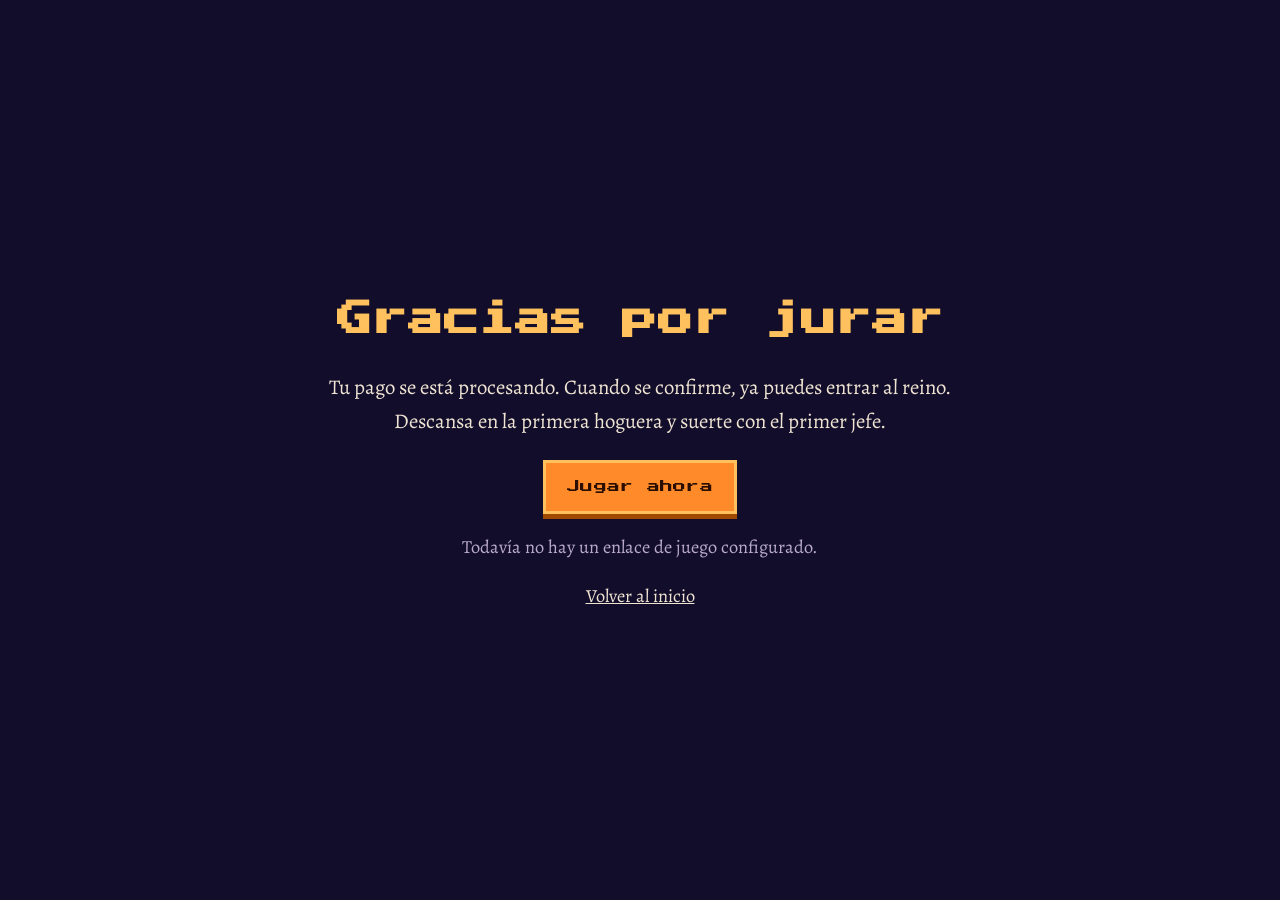
==== gracias.html @ df92259a "Add files via upload" ====
<!DOCTYPE html>
<html lang="es"><head><meta charset="utf-8">
<meta name="viewport" content="width=device-width, initial-scale=1, viewport-fit=cover">
<title>Gracias por jurar · El último Juramento</title>
<link rel="icon" href="assets/favicon.svg" type="image/svg+xml">
<link rel="stylesheet" href="style.css">
<link rel="stylesheet" href="https://fonts.googleapis.com/css2?family=Press+Start+2P&family=Alegreya:ital,wght@0,400;0,500;0,700;1,400&display=swap">
</head><body>
<main class="gracias"><div class="w">
<h1 class="px" style="font-size:clamp(1.1rem,4.5vw,2.2rem);color:var(--oro)">Gracias por jurar</h1>
<p class="lead">Tu pago se está procesando. Cuando se confirme, ya puedes entrar al reino. Descansa en la primera hoguera y suerte con el primer jefe.</p>
<a class="btn px" id="jugar" href="#">Jugar ahora</a>
<p class="muted" id="aviso" hidden>Todavía no hay un enlace de juego configurado.</p>
<p><a href="index.html">Volver al inicio</a></p>
</div></main>
<script src="config.js"></script>
<script>
var b=document.getElementById("jugar");
if(JUEGO_URL){b.href=JUEGO_URL}else{b.hidden=true;document.getElementById("aviso").hidden=false}
</script>
</body></html>
---- style.css ----
:root{--noche:#120d2b;--indigo:#1d1545;--violeta:#5b3a8c;--brasa:#ff8a2a;--oro:#ffc15e;--hueso:#efe4d2;--tenue:#b9aacb;
box-sizing:border-box;padding-top:env(safe-area-inset-top,0px);padding-bottom:env(safe-area-inset-bottom,0px);color-scheme:dark}
*,*::before,*::after{box-sizing:inherit}
html{scroll-behavior:smooth;scroll-padding-top:env(safe-area-inset-top,0px)}
body{margin:0;background:var(--noche);color:var(--hueso);font:400 1.15rem/1.65 Alegreya,Georgia,serif}
a{color:inherit}
:focus-visible{outline:3px solid var(--oro);outline-offset:3px}
img{max-width:100%}
.px{font-family:"Press Start 2P",ui-monospace,monospace;line-height:1.5;letter-spacing:.02em}
.hero{position:relative;min-height:100svh;overflow:hidden;
background:linear-gradient(180deg,rgba(18,13,43,.55),rgba(18,13,43,0) 45%,rgba(18,13,43,.2) 80%,var(--noche)),url(assets/fondo-titulo.webp) 62% bottom/cover no-repeat;image-rendering:pixelated}
.hero canvas{position:absolute;inset:0;width:100%;height:100%;pointer-events:none}
.nav{position:relative;display:flex;flex-wrap:wrap;gap:.4rem 1.4rem;padding:18px clamp(20px,6vw,90px);text-shadow:0 2px 6px #000;font-weight:500}
.nav a{text-decoration:none;padding:.2rem 0;border-bottom:2px solid transparent}
.nav a:hover{border-color:var(--oro)}
.hero-in{position:relative;padding:clamp(20px,6vh,70px) clamp(20px,6vw,90px);max-width:760px}
.hero small{display:block;color:var(--oro);font-size:clamp(.55rem,1.6vw,.8rem);margin-bottom:1.4rem;text-shadow:0 2px 0 #000}
.hero h1{margin:0;font-size:clamp(1.5rem,6.4vw,3.6rem);text-shadow:0 4px 0 #2a1450,0 0 40px rgba(255,138,42,.45)}
.hero p{max-width:34ch;font-size:clamp(1.15rem,2.4vw,1.4rem);margin:1.6rem 0 2rem;text-shadow:0 2px 8px #000}
.btn{display:inline-block;background:var(--brasa);color:#2a0f00;text-decoration:none;font-size:.8rem;padding:1.1rem 1.5rem;border:0;box-shadow:0 5px 0 #a04a00,inset 0 0 0 3px var(--oro);cursor:pointer}
.btn:hover{transform:translateY(2px);box-shadow:0 3px 0 #a04a00,inset 0 0 0 3px var(--oro)}
.btn.sec{background:transparent;color:var(--hueso);box-shadow:inset 0 0 0 3px var(--violeta);margin-left:.6rem}
.btn.sec:hover{box-shadow:inset 0 0 0 3px var(--oro)}
.hero .precio{margin:1.4rem 0 0;font-size:.7rem;color:var(--oro);text-shadow:0 2px 0 #000;max-width:none}
section{padding:clamp(56px,10vw,120px) clamp(20px,6vw,90px)}
.w{max-width:1040px;margin:0 auto}
h2{font-size:clamp(.95rem,3vw,1.5rem);margin:0 0 1.6rem;color:var(--oro)}
.lead{max-width:60ch;font-size:1.3rem}
.muted{color:var(--tenue)}
.shot{display:block;width:100%;height:auto;image-rendering:pixelated;border:4px solid var(--violeta);box-shadow:0 0 0 4px var(--noche),0 10px 40px rgba(0,0,0,.5)}
figure{margin:0}figcaption{margin-top:.8rem;color:var(--tenue);font-style:italic;font-size:1rem}
.dos{display:grid;gap:clamp(24px,5vw,60px);grid-template-columns:1fr 1fr;align-items:center}
.dos.ancho{grid-template-columns:1.2fr 1fr}
.band{background:var(--indigo);border-block:4px solid var(--violeta)}
.lista{display:grid;gap:1rem;margin:1.6rem 0 0}
.lista div{border-left:4px solid var(--brasa);padding:.2rem 0 .2rem 1rem}
.lista b{display:block;color:var(--oro)}
.botones{display:grid;grid-template-columns:repeat(auto-fit,minmax(150px,1fr));gap:1rem 1.4rem;margin:2rem 0 0;padding:0;list-style:none}
.botones li{border-top:3px solid var(--violeta);padding-top:.7rem;font-size:1.05rem}
.botones b{display:block;font:400 .68rem "Press Start 2P",monospace;color:var(--brasa);margin-bottom:.5rem}
.movil{margin-top:2.2rem}
.menus{display:grid;grid-template-columns:repeat(4,1fr);gap:1.4rem;margin-top:2.4rem;align-items:start}
.menus figcaption b{display:block;color:var(--hueso);font-style:normal;font-size:1.1rem}
.jefes dl{margin:1.6rem 0 0}.jefes dt{color:var(--oro);font-weight:700;margin-top:1rem}.jefes dd{margin:0}
.reino{background:linear-gradient(180deg,var(--noche),#1b1040)}
.zonas{display:grid;grid-template-columns:repeat(auto-fit,minmax(280px,1fr));gap:2rem 1.6rem;margin-top:2.2rem}
.zonas figure b{display:block;margin-top:1rem;color:var(--hueso);font-size:1.3rem}
.coop ul{margin:0;padding-left:1.2rem}.coop li{margin-bottom:.6rem}
.acceso{background:radial-gradient(ellipse at 20% 0%,rgba(255,138,42,.18),transparent 60%),var(--indigo);border-block:4px solid var(--violeta)}
.cifra{font-size:clamp(1.8rem,7vw,3.4rem);color:var(--hueso);margin:.2rem 0 1rem;text-shadow:0 4px 0 #2a1450}
.acceso ul{padding-left:1.2rem;margin:1rem 0 1.8rem}.acceso li{margin-bottom:.5rem}
.faq details{border-bottom:3px solid var(--violeta);padding:1rem 0}
.faq summary{cursor:pointer;font-weight:700;font-size:1.25rem;color:var(--hueso)}
.faq details[open] summary{color:var(--oro)}
.faq p{margin:.8rem 0 0;max-width:62ch;color:var(--tenue)}
.fin{text-align:center;background:radial-gradient(ellipse at 50% 100%,rgba(255,138,42,.28),transparent 65%),var(--noche)}
.fin h2{font-size:clamp(1rem,4vw,2rem);color:var(--hueso)}
footer{padding:28px 20px;text-align:center;color:var(--tenue);font-size:.95rem}
@media(max-width:820px){.dos,.dos.ancho{grid-template-columns:1fr}.menus{grid-template-columns:1fr 1fr}.btn.sec{margin:1rem 0 0}.hero{background-position:70% bottom}}
@media(max-width:480px){.menus{grid-template-columns:1fr}}
@media(prefers-reduced-motion:reduce){html{scroll-behavior:auto}}

.pagar{background:linear-gradient(180deg,var(--noche),#1b1040)}
.metodos{display:grid;grid-template-columns:repeat(auto-fit,minmax(220px,1fr));gap:1.2rem;margin:2rem 0 1.6rem}
.metodo{display:block;text-decoration:none;padding:1.4rem 1.2rem;background:var(--indigo);border:3px solid var(--violeta);box-shadow:0 5px 0 #0a0620}
.metodo b{display:block;font-size:.8rem;color:var(--oro);margin-bottom:.6rem}
.metodo span{color:var(--tenue)}
a.metodo:hover{border-color:var(--oro);transform:translateY(2px);box-shadow:0 3px 0 #0a0620}
.metodo.off{opacity:.5}
.gracias{min-height:100svh;display:grid;place-items:center;text-align:center;background:linear-gradient(rgba(18,13,43,.78),rgba(18,13,43,.92)),url(assets/fondo-titulo.webp) center/cover;image-rendering:pixelated}
.gracias .lead{margin-inline:auto}

.transf{max-width:640px;margin:0 0 1.6rem;padding:1.4rem 1.4rem .6rem;background:var(--indigo);border:3px solid var(--oro)}
.transf h3{margin:0 0 1rem;font-size:.75rem;color:var(--oro)}
.transf ol{padding-left:1.3rem;margin:0}.transf li{margin-bottom:.8rem}
.transf code{display:inline-block;padding:.15rem .6rem;background:var(--noche);border:2px solid var(--violeta);font-size:1.1rem;word-break:break-all}
.copiar{margin-left:.5rem;font-size:.6rem;padding:.55rem .8rem;background:var(--brasa);color:#2a0f00;border:0;box-shadow:inset 0 0 0 2px var(--oro);cursor:pointer}
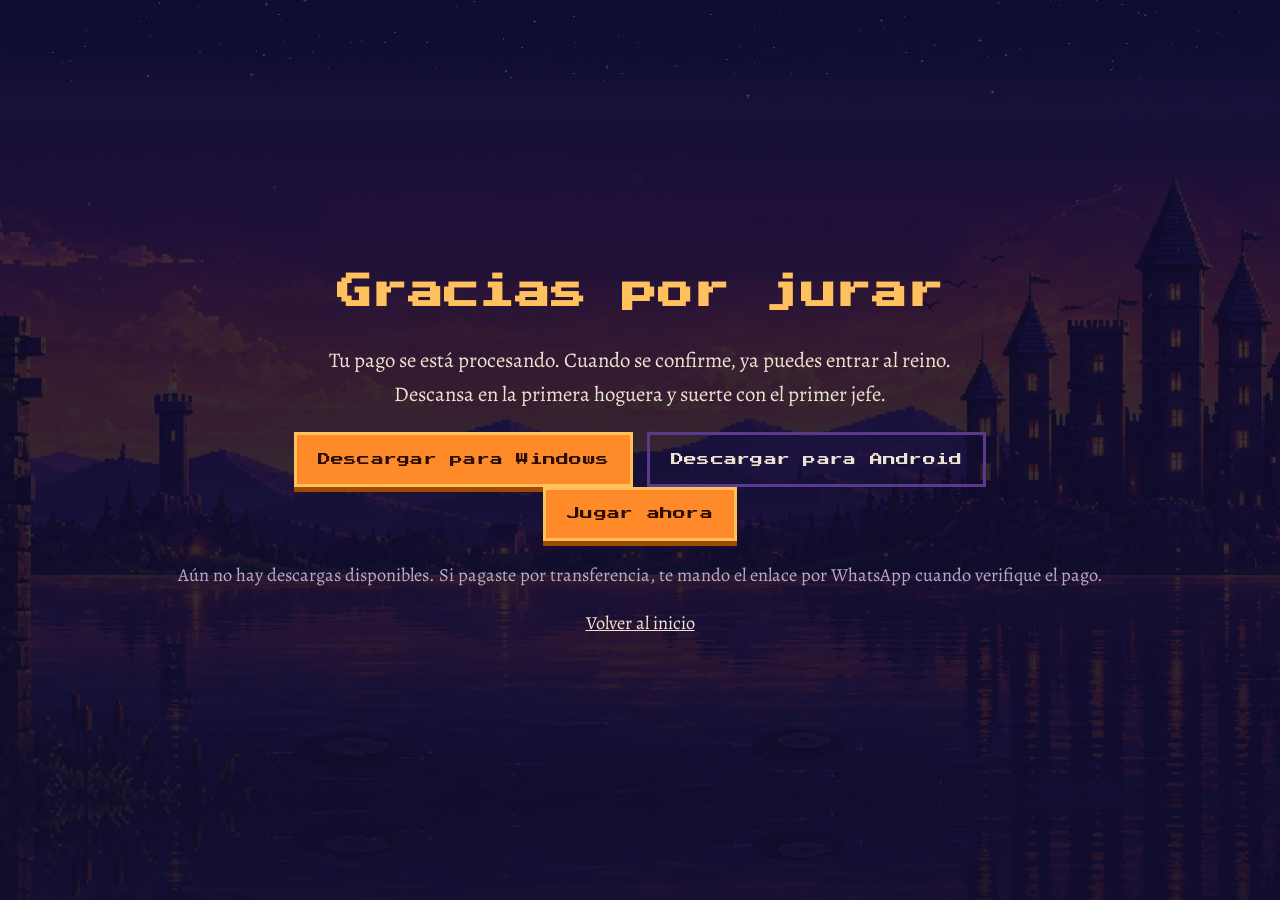
==== commit 8516fc9c: "Add files via upload" ====
--- a/gracias.html
+++ b/gracias.html
@@ -9,13 +9,18 @@
 <main class="gracias"><div class="w">
 <h1 class="px" style="font-size:clamp(1.1rem,4.5vw,2.2rem);color:var(--oro)">Gracias por jurar</h1>
 <p class="lead">Tu pago se está procesando. Cuando se confirme, ya puedes entrar al reino. Descansa en la primera hoguera y suerte con el primer jefe.</p>
-<a class="btn px" id="jugar" href="#">Jugar ahora</a>
-<p class="muted" id="aviso" hidden>Todavía no hay un enlace de juego configurado.</p>
+<div id="descargas"><a class="btn px" id="d-win" href="#" hidden>Descargar para Windows</a> <a class="btn sec px" id="d-and" href="#" hidden>Descargar para Android</a>
+<p class="muted" id="d-nota" hidden>En Android, al abrir el APK tu móvil te pedirá permitir instalar apps de esta fuente.</p></div>
+<a class="btn px" id="jugar" href="#" hidden>Jugar ahora</a>
+<p class="muted" id="aviso" hidden>Aún no hay descargas disponibles. Si pagaste por transferencia, te mando el enlace por WhatsApp cuando verifique el pago.</p>
 <p><a href="index.html">Volver al inicio</a></p>
 </div></main>
 <script src="config.js"></script>
 <script>
-var b=document.getElementById("jugar");
-if(JUEGO_URL){b.href=JUEGO_URL}else{b.hidden=true;document.getElementById("aviso").hidden=false}
+var w=document.getElementById("d-win"),a=document.getElementById("d-and"),b=document.getElementById("jugar"),n=0;
+if(typeof JUEGO_WINDOWS!=="undefined"&&JUEGO_WINDOWS){w.href=JUEGO_WINDOWS;w.hidden=false;n++}
+if(typeof JUEGO_ANDROID!=="undefined"&&JUEGO_ANDROID){a.href=JUEGO_ANDROID;a.hidden=false;n++;document.getElementById("d-nota").hidden=false}
+if(JUEGO_URL){b.href=JUEGO_URL;b.hidden=false;n++}
+if(!n)document.getElementById("aviso").hidden=false;
 </script>
 </body></html>
--- a/style.css
+++ b/style.css
@@ -75,3 +75,16 @@
 .transf ol{padding-left:1.3rem;margin:0}.transf li{margin-bottom:.8rem}
 .transf code{display:inline-block;padding:.15rem .6rem;background:var(--noche);border:2px solid var(--violeta);font-size:1.1rem;word-break:break-all}
 .copiar{margin-left:.5rem;font-size:.6rem;padding:.55rem .8rem;background:var(--brasa);color:#2a0f00;border:0;box-shadow:inset 0 0 0 2px var(--oro);cursor:pointer}
+
+.trailer video{background:#000;aspect-ratio:16/9;object-fit:contain;image-rendering:auto}
+.trailer figure{max-width:960px;margin:1.5rem auto 0}
+.ars{margin:-.6rem 0 1rem;color:var(--oro);font-size:1.15rem}
+.confianza{margin-top:2.2rem;padding:1.4rem 1.6rem;border:3px solid var(--violeta);background:rgba(20,13,43,.55)}
+.confianza h3{font-size:.8rem;color:var(--oro);margin:0 0 .8rem}
+.confianza ul{margin:0;padding-left:1.2rem}.confianza li{margin:.5rem 0;color:var(--tenue)}.confianza b{color:var(--hueso)}
+footer .muted{font-size:.95rem}
+.plataformas{display:grid;grid-template-columns:1fr 1fr;gap:1.4rem;margin-top:1.6rem}
+.plat{padding:1.4rem 1.6rem;border:3px solid var(--violeta);background:rgba(20,13,43,.55)}
+.plat h3{font-size:.85rem;color:var(--oro);margin:0 0 .4rem}
+.plat ol{padding-left:1.2rem;margin:.8rem 0}.plat li{margin:.5rem 0}
+@media(max-width:820px){.plataformas{grid-template-columns:1fr}}
